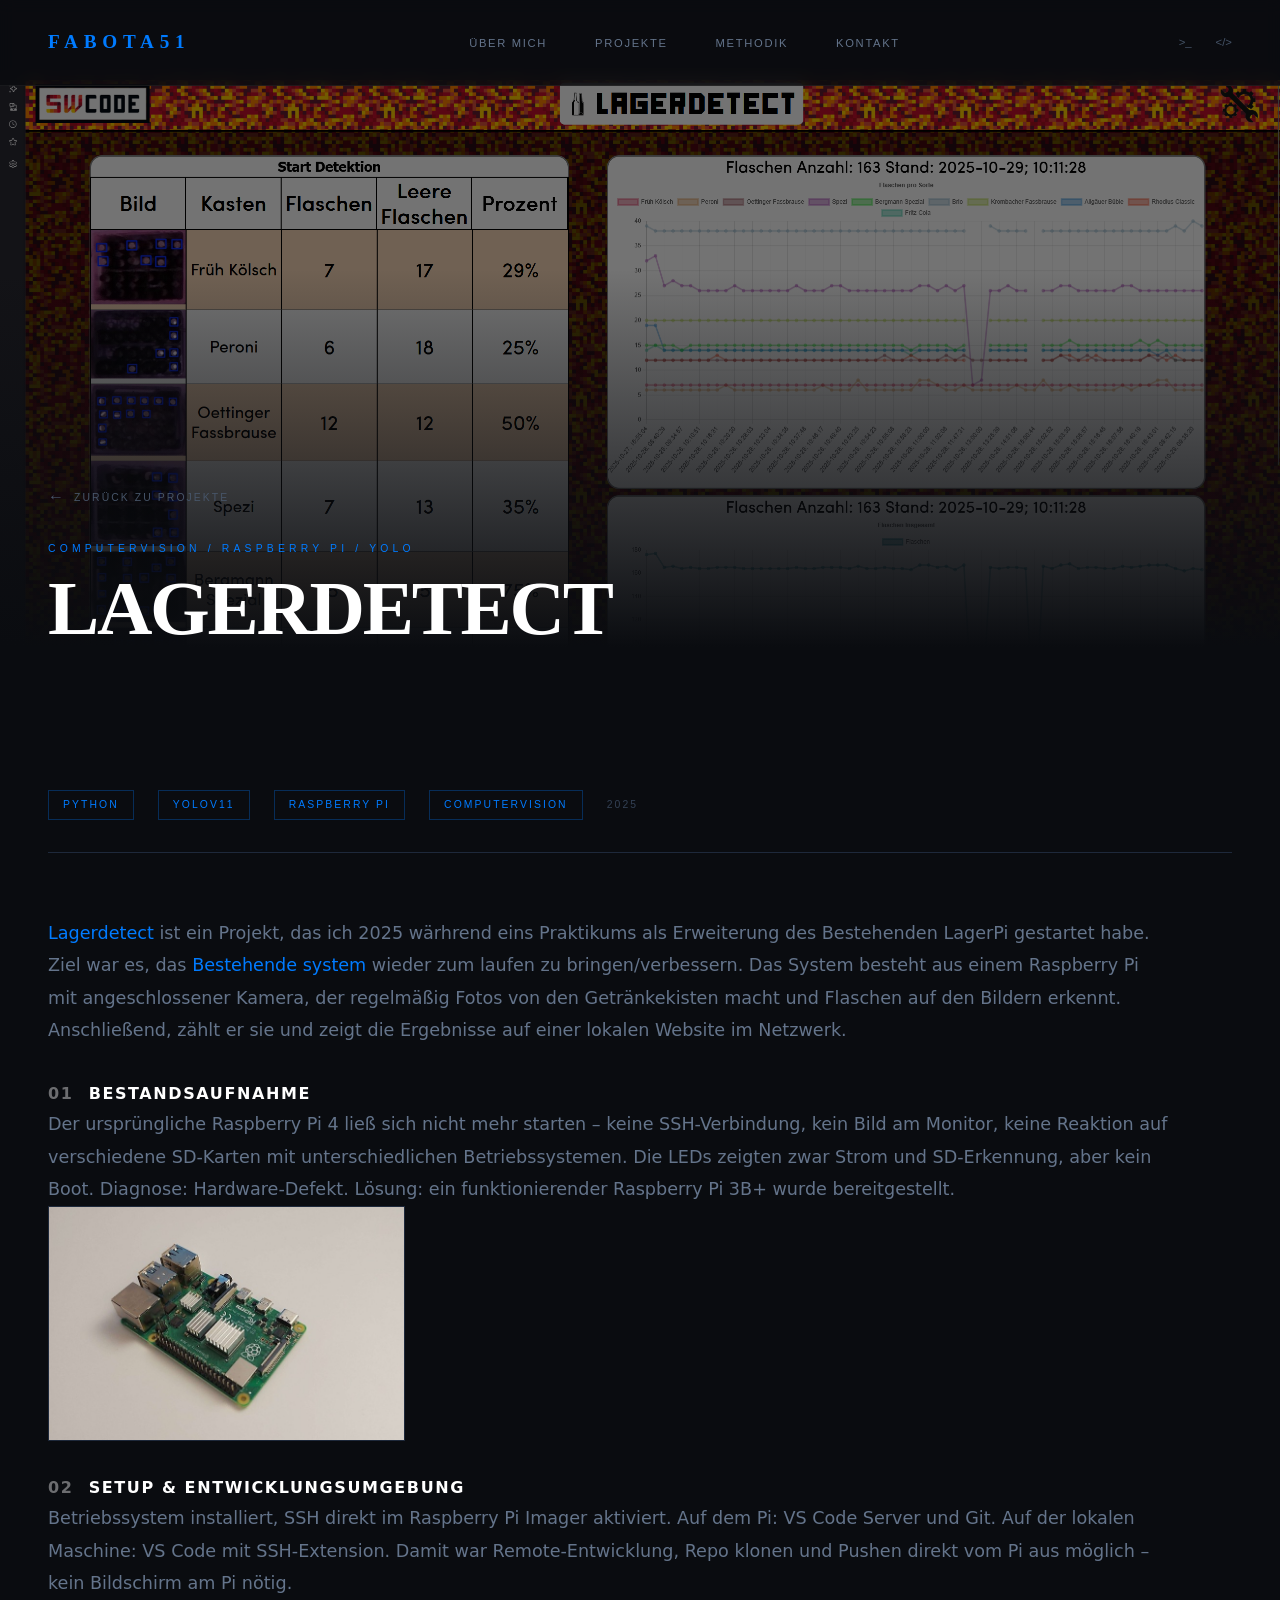
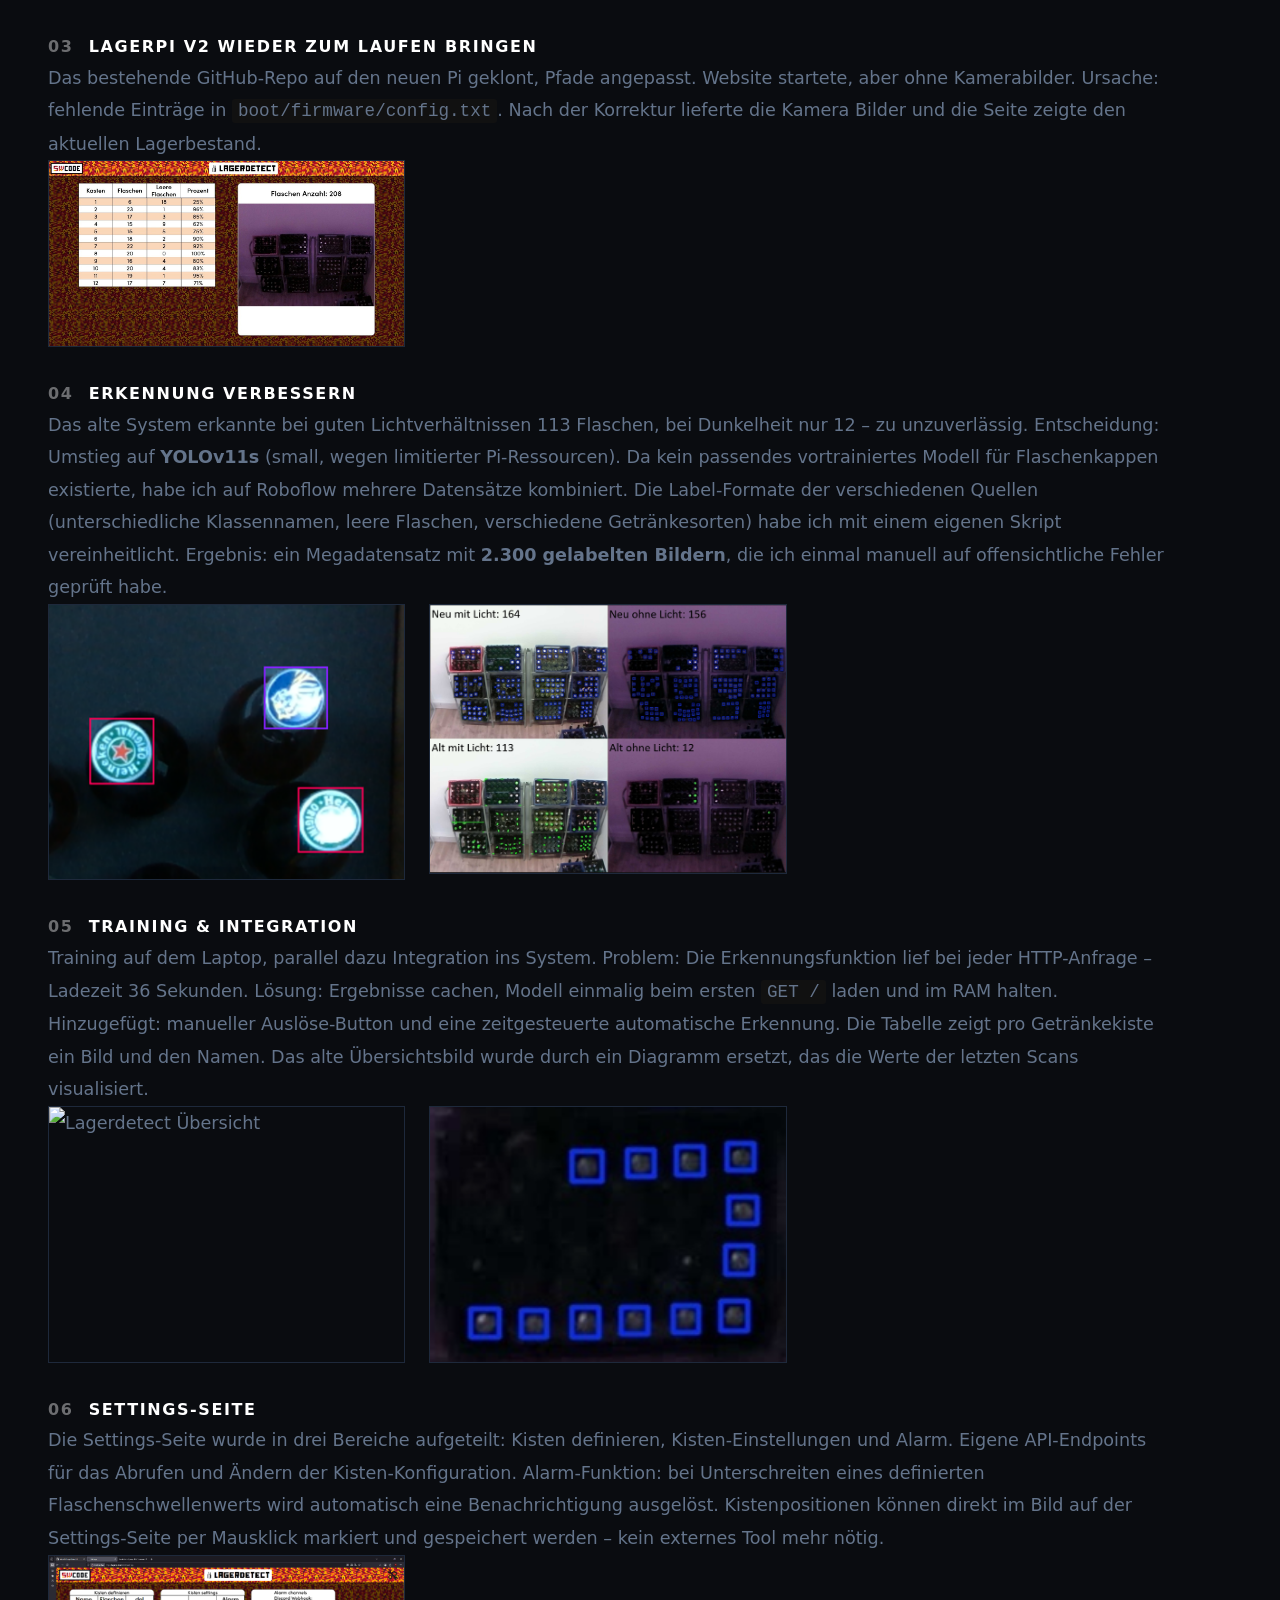
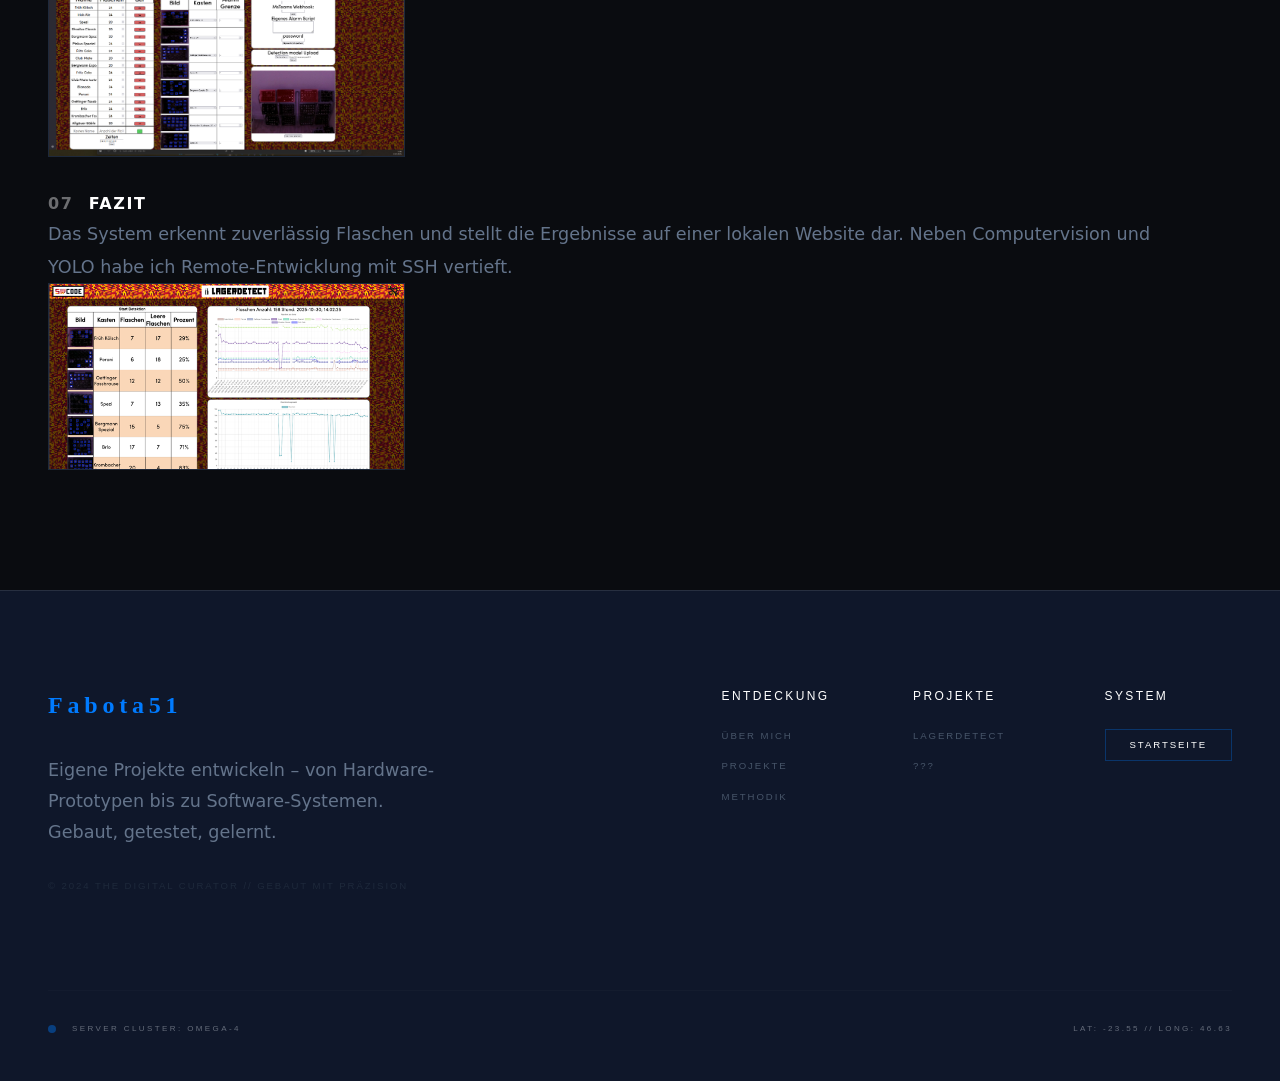
==== subpages/lagerdetect/index.html @ c2bb15b6 "First Test" ====
<!DOCTYPE html>
<html lang="de">
<head>
  <meta charset="utf-8"/>
  <meta name="viewport" content="width=device-width, initial-scale=1.0"/>
  <title>Lagerdetect — Fabota51</title>
  <link rel="stylesheet" href="../../css/style.css"/>
  <script src="../../components/include.js" defer></script>
  <style>
    .subpage-content { grid-template-columns: 1fr !important; }
    .subpage-body { max-width: 100%; }
    .subpage-images { grid-template-columns: repeat(auto-fill, minmax(290px, 1fr)) !important; }
  </style>
</head>
<body>

<div data-include="../../components/nav.html"></div>

<div class="subpage-hero">
  <img class="subpage-hero-img" src="../../images/lagerdetect.png" alt="Lagerdetect Lagererkennung"/>
  <div class="subpage-hero-overlay"></div>
  <div class="subpage-hero-content">
    <a href="/#archive" class="subpage-back">
      <span class="subpage-back-arrow">←</span> Zurück zu Projekte
    </a>
    <span class="subpage-eyebrow">Computervision / Raspberry Pi / YOLO</span>
    <h1 class="subpage-title">Lagerdetect</h1>
  </div>
</div>

<div class="subpage-content">
  <div class="subpage-meta">
    <span class="subpage-tag">Python</span>
    <span class="subpage-tag">YOLOv11</span>
    <span class="subpage-tag">Raspberry Pi</span>
    <span class="subpage-tag">Computervision</span>
    <span class="subpage-date">2025</span>
  </div>

  <div class="subpage-body">

    <p>
      <a href="https://github.com/fabota51/LagerDetectv3" style="color: #007bff;">Lagerdetect</a> ist ein Projekt, das ich 2025 wärhrend eins Praktikums als Erweiterung des Bestehenden LagerPi gestartet habe. Ziel war es, das <a href="https://github.com/Maksiom30/LagerDetectV2" style="color: #007bff;">Bestehende system</a> wieder zum laufen zu bringen/verbessern. 
      Das System besteht aus einem Raspberry Pi mit angeschlossener Kamera,
      der regelmäßig Fotos von den Getränkekisten macht und Flaschen auf den Bildern erkennt. Anschließend, 
       zählt er sie und zeigt die Ergebnisse auf einer lokalen Website im Netzwerk.

    </p>


    <!-- ── Schritt 1 ── -->
    <h3 style="margin-top:2rem; color: var(--accent, #fff); font-size:1rem; letter-spacing:.1em; text-transform:uppercase;">
      <span style="opacity:.4; margin-right:.5rem;">01</span> Bestandsaufnahme
    </h3>
    <p>
      Der ursprüngliche Raspberry Pi 4 ließ sich nicht mehr starten – keine SSH-Verbindung, kein Bild am Monitor,
      keine Reaktion auf verschiedene SD-Karten mit unterschiedlichen Betriebssystemen. Die LEDs zeigten
      zwar Strom und SD-Erkennung, aber kein Boot. Diagnose: Hardware-Defekt. Lösung: ein funktionierender
      Raspberry Pi 3B+ wurde bereitgestellt.
    </p>
    <div class="subpage-images">
      <img src="/subpages/lagerdetect/images/1.jpg" alt="Lagerdetect Übersicht"/>

    </div>

    <!-- ── Schritt 2 & 3 ── -->
    <h3 style="margin-top:2rem; color: var(--accent, #fff); font-size:1rem; letter-spacing:.1em; text-transform:uppercase;">
      <span style="opacity:.4; margin-right:.5rem;">02</span> Setup & Entwicklungsumgebung
    </h3>
    <p>
      Betriebssystem installiert, SSH direkt im Raspberry Pi Imager aktiviert. Auf dem Pi: VS Code Server und Git.
      Auf der lokalen Maschine: VS Code mit SSH-Extension. Damit war Remote-Entwicklung, Repo klonen und
      Pushen direkt vom Pi aus möglich – kein Bildschirm am Pi nötig.
    </p>


    <!-- ── Schritt 4 ── -->
    <h3 style="margin-top:2rem; color: var(--accent, #fff); font-size:1rem; letter-spacing:.1em; text-transform:uppercase;">
      <span style="opacity:.4; margin-right:.5rem;">03</span> LagerPi v2 wieder zum Laufen bringen
    </h3>
    <p>
      Das bestehende GitHub-Repo auf den neuen Pi geklont, Pfade angepasst. Website startete, aber ohne
      Kamerabilder. Ursache: fehlende Einträge in <code style="background:#111;padding:2px 6px;border-radius:3px;">boot/firmware/config.txt</code>.
      Nach der Korrektur lieferte die Kamera Bilder und die Seite zeigte den aktuellen Lagerbestand.
    </p>
    <div class="subpage-images">
      <img src="/subpages/lagerdetect/images/5.jpg" alt="Lagerdetect Übersicht"/>

    </div>

    <!-- ── Schritt 5 ── -->
    <h3 style="margin-top:2rem; color: var(--accent, #fff); font-size:1rem; letter-spacing:.1em; text-transform:uppercase;">
      <span style="opacity:.4; margin-right:.5rem;">04</span> Erkennung verbessern
    </h3>
    <p>
      Das alte System erkannte bei guten Lichtverhältnissen 113 Flaschen, bei Dunkelheit nur 12 – zu unzuverlässig.
      Entscheidung: Umstieg auf <strong>YOLOv11s</strong> (small, wegen limitierter Pi-Ressourcen).
      Da kein passendes vortrainiertes Modell für Flaschenkappen existierte, habe ich auf
      Roboflow mehrere Datensätze kombiniert. Die Label-Formate der verschiedenen Quellen
      (unterschiedliche Klassennamen, leere Flaschen, verschiedene Getränkesorten) habe ich mit
      einem eigenen Skript vereinheitlicht. Ergebnis: ein Megadatensatz mit <strong>2.300 gelabelten Bildern</strong>,
      die ich einmal manuell auf offensichtliche Fehler geprüft habe.
    </p>
    <div class="subpage-images">
      <img src="/subpages/lagerdetect/images/25.png" alt="Lagerdetect Übersicht"/>
      <img src="/subpages/lagerdetect/images/22.png" alt="Lagerdetect Übersicht"/>

    </div>

    <!-- ── Schritt 6 ── -->
    <h3 style="margin-top:2rem; color: var(--accent, #fff); font-size:1rem; letter-spacing:.1em; text-transform:uppercase;">
      <span style="opacity:.4; margin-right:.5rem;">05</span> Training & Integration
    </h3>
    <p>
      Training auf dem Laptop, parallel dazu Integration ins System. Problem: Die Erkennungsfunktion lief
      bei jeder HTTP-Anfrage – Ladezeit 36 Sekunden. Lösung: Ergebnisse cachen, Modell einmalig beim
      ersten <code style="background:#111;padding:2px 6px;border-radius:3px;">GET /</code> laden und im RAM halten.
      Hinzugefügt: manueller Auslöse-Button und eine zeitgesteuerte automatische Erkennung.
      Die Tabelle zeigt pro Getränkekiste ein Bild und den Namen. Das alte Übersichtsbild
      wurde durch ein Diagramm ersetzt, das die Werte der letzten Scans visualisiert.
    </p>

    <div class="subpage-images">
      <img src="/subpages/lagerdetect/images/23.jpg" alt="Lagerdetect Übersicht"/>
      <img src="/subpages/lagerdetect/images/12.png" alt="Lagerdetect Übersicht"/>
  
    </div>

    <!-- ── Schritt 7 ── -->
    <h3 style="margin-top:2rem; color: var(--accent, #fff); font-size:1rem; letter-spacing:.1em; text-transform:uppercase;">
      <span style="opacity:.4; margin-right:.5rem;">06</span> Settings-Seite
    </h3>
    <p>
      Die Settings-Seite wurde in drei Bereiche aufgeteilt: Kisten definieren, Kisten-Einstellungen und Alarm.
      Eigene API-Endpoints für das Abrufen und Ändern der Kisten-Konfiguration. Alarm-Funktion: bei
      Unterschreiten eines definierten Flaschenschwellenwerts wird automatisch eine Benachrichtigung ausgelöst.
      Kistenpositionen können direkt im Bild auf der Settings-Seite per Mausklick markiert und gespeichert
      werden – kein externes Tool mehr nötig.
    </p>
    <div class="subpage-images">
      <img src="/subpages/lagerdetect/images/21.png" alt="Lagerdetect Übersicht"/>
    </div>
    <!-- ── Fazit ── -->
    <h3 style="margin-top:2rem; color: var(--accent, #fff); font-size:1rem; letter-spacing:.1em; text-transform:uppercase;">
      <span style="opacity:.4; margin-right:.5rem;">07</span> Fazit
    </h3>
    <p>
      Das System erkennt zuverlässig Flaschen und stellt die Ergebnisse auf einer
      lokalen Website dar. Neben Computervision und YOLO habe ich Remote-Entwicklung mit SSH vertieft.
    </p>
    <div class="subpage-images">
      <img src="/subpages/lagerdetect/images/24.png" alt="Lagerdetect Übersicht"/>

    </div>
  </div>
</div>

<!-- ══════════════════════════════════════════════
     BILDER HINZUFÜGEN
     Lege Bilder in den Ordner: subpages/lagerdetect/images/
     Dann einfach eine neue Zeile nach dem Muster unten kopieren:
     <img src="images/DATEINAME.jpg" alt="Kurze Beschreibung"/>
     ══════════════════════════════════════════════ -->
<div class="subpage-images">

  <!-- Zeile kopieren und Dateiname + Alt-Text anpassen: -->
  <!-- <img src="images/DATEINAME.jpg" alt="Beschreibung"/> -->

</div>

<div data-include="../../components/footer.html"></div>

</body>
</html>
---- css/style.css ----
/* ============================================================
   FONT STACKS — system fonts
   headline : Georgia (editorial serif, great italic support)
   body      : system-ui stack (best native sans per platform)
   label     : Trebuchet MS (geometric sans, universally available)
   ============================================================ */
:root {
  --font-headline: Georgia, 'Times New Roman', serif;
  --font-body: system-ui, -apple-system, BlinkMacSystemFont, 'Segoe UI', Roboto, sans-serif;
  --font-label: 'Trebuchet MS', 'Gill Sans', 'Gill Sans MT', Calibri, sans-serif;
}

/* ============================================================
   RESET & BASE
   ============================================================ */
*, *::before, *::after {
  box-sizing: border-box;
  margin: 0;
  padding: 0;
}
html { scroll-behavior: smooth; }
body {
  background-color: #0a0c10;
  color: #e2e8f0;
  font-family: var(--font-body);
  overflow-x: hidden;
  line-height: 1.5;
}
::selection { background-color: #007bff; color: #fff; }
img { display: block; max-width: 100%; }
a { color: inherit; text-decoration: none; }
button { cursor: pointer; font-family: inherit; background: none; border: none; }

/* ============================================================
   ICON TEXT (replaces Material Symbols)
   ============================================================ */
.icon {
  font-family: var(--font-label);
  font-size: 0.85em;
  font-style: normal;
  line-height: 1;
  display: inline-block;
  vertical-align: middle;
  user-select: none;
}

/* ============================================================
   NAVIGATION
   ============================================================ */
.nav {
  position: fixed;
  top: 0; left: 0; right: 0;
  z-index: 50;
  display: flex;
  justify-content: space-between;
  align-items: center;
  padding: 28px 48px;
  background: rgba(10, 12, 16, 0.8);
  backdrop-filter: blur(8px);
  -webkit-backdrop-filter: blur(8px);
  border-bottom: 1px solid rgba(255, 255, 255, 0.05);
}
.nav-logo {
  font-family: var(--font-headline);
  font-size: 1.2rem;
  font-weight: 900;
  letter-spacing: 0.3em;
  color: #007bff;
  text-transform: uppercase;
}
.nav-links {
  display: none;
  align-items: center;
  gap: 48px;
  list-style: none;
}
.nav-link {
  font-family: var(--font-label);
  font-size: 0.7rem;
  text-transform: uppercase;
  letter-spacing: 0.15em;
  font-weight: 500;
  color: #64748b;
  transition: color 0.2s;
}
.nav-link:hover { color: #fff; }
.nav-link--active {
  color: #007bff;
  font-weight: 700;
  border-bottom: 1px solid #007bff;
  padding-bottom: 4px;
}
.nav-icons { display: flex; align-items: center; gap: 24px; }
.nav-icon-btn {
  color: #475569;
  transition: color 0.2s;
  display: flex;
  align-items: center;
  padding: 0;
}
.nav-icon-btn:hover { color: #007bff; }

/* ============================================================
   BUTTONS
   ============================================================ */
.btn {
  display: inline-flex;
  align-items: center;
  gap: 10px;
  font-family: var(--font-label);
  font-size: 0.72rem;
  text-transform: uppercase;
  letter-spacing: 0.15em;
  font-weight: 700;
  padding: 16px 32px;
  border-radius: 8px;
  transition: all 0.3s cubic-bezier(0.16, 1, 0.3, 1);
  cursor: pointer;
  border: none;
}
.btn-primary { background: #007bff; color: #fff; }
.btn-primary:hover {
  transform: translateY(-2px);
  box-shadow: 0 10px 30px rgba(0, 123, 255, 0.4);
}
.btn-outline {
  background: transparent;
  color: #94a3b8;
  border: 1px solid #334155;
}
.btn-outline:hover { background: #1e293b; }

/* ============================================================
   HERO
   ============================================================ */
.hero {
  position: relative;
  min-height: 100vh;
  display: flex;
  align-items: center;
  padding: 104px 32px 64px;
  overflow: hidden;
  background: #0a0c10;
  border-bottom: 1px solid rgba(255, 255, 255, 0.07);
}
.hero-inner {
  position: relative;
  z-index: 1;
  width: 100%;
  max-width: 1280px;
  margin: 0 auto;
  display: grid;
  grid-template-columns: 1fr;
  gap: 48px;
  align-items: center;
}
.hero-eyebrow {
  font-family: var(--font-label);
  font-size: 0.7rem;
  font-weight: 700;
  text-transform: uppercase;
  letter-spacing: 0.4em;
  color: #007bff;
  display: block;
  margin-bottom: 24px;
}
.hero-headline {
  font-family: var(--font-headline);
  font-size: clamp(3rem, 9vw, 6rem);
  font-weight: 900;
  letter-spacing: -0.04em;
  line-height: 0.9;
  color: #fff;
  margin-bottom: 32px;
}
.hero-headline .accent { color: #00d4ff; font-style: italic; }
.hero-body {
  font-size: clamp(1rem, 2vw, 1.35rem);
  line-height: 1.7;
  color: #64748b;
  max-width: 480px;
  margin-bottom: 48px;
}
.hero-actions { display: flex; flex-wrap: wrap; gap: 24px; }
.hero-media { display: none; position: relative; height: 600px; }

/* ============================================================
   POLAROID FRAME
   ============================================================ */
.polaroid-frame {
  background: #1e293b;
  padding: 12px 12px 48px;
  box-shadow: 0 10px 30px -5px rgba(0, 0, 0, 0.5);
  transition: all 0.5s cubic-bezier(0.16, 1, 0.3, 1);
  border: 1px solid rgba(255, 255, 255, 0.05);
}
.polaroid-frame:hover {
  transform: translateY(-8px) rotate(0deg) scale(1.02) !important;
  box-shadow: 0 20px 40px -10px rgba(0, 0, 0, 0.6);
  z-index: 20;
  border-color: #007bff;
}
.hero-media .polaroid-frame {
  position: absolute;
  inset: 0;
  width: 100%;
  height: 100%;
  transform: rotate(2deg);
}
.hero-media .polaroid-frame img {
  width: 100%;
  height: 100%;
  object-fit: cover;
  filter: brightness(0.9) contrast(1.1);
}
.polaroid-caption {
  position: absolute;
  bottom: 16px;
  left: 16px;
  font-family: var(--font-label);
  font-size: 0.6rem;
  letter-spacing: 0.2em;
  color: #475569;
  text-transform: uppercase;
}

/* ============================================================
   VISION / ABOUT
   ============================================================ */
.section-vision {
  padding: 128px 48px;
  background: #0f172a;
  border-bottom: 1px solid rgba(255, 255, 255, 0.07);
}
.vision-grid {
  max-width: 1280px;
  margin: 0 auto;
  display: grid;
  grid-template-columns: 1fr;
  gap: 96px;
  align-items: center;
}
.vision-portrait-wrap { position: relative; }
.vision-portrait-img {
  aspect-ratio: 4 / 5;
  overflow: hidden;
  border-radius: 8px;
  background: #0a0c10;
}
.vision-portrait-img img {
  width: 100%;
  height: 100%;
  object-fit: cover;
  opacity: 0.8;
  mix-blend-mode: luminosity;
  transition: mix-blend-mode 0.7s, opacity 0.7s;
}
.vision-portrait-img img:hover { mix-blend-mode: normal; opacity: 1; }
.vision-card {
  position: absolute;
  bottom: -48px;
  right: -24px;
  padding: 32px;
  background: rgba(10, 12, 16, 0.85);
  backdrop-filter: blur(16px);
  -webkit-backdrop-filter: blur(16px);
  border-radius: 8px;
  border: 1px solid rgba(51, 65, 85, 0.3);
  max-width: 280px;
  box-shadow: 0 25px 50px -12px rgba(0, 0, 0, 0.5);
}
.vision-card h4 {
  font-family: var(--font-headline);
  font-size: 1.5rem;
  font-weight: 700;
  letter-spacing: -0.02em;
  color: #fff;
  margin-bottom: 16px;
}
.vision-card p {
  color: #64748b;
  font-size: 0.875rem;
  line-height: 1.6;
  margin-bottom: 24px;
}
.vision-card-rule { display: flex; align-items: center; gap: 8px; }
.vision-card-rule-line {
  width: 32px;
  height: 1px;
  background: #007bff;
  display: block;
  flex-shrink: 0;
}
.vision-card-rule-label {
  font-family: var(--font-label);
  font-size: 0.6rem;
  text-transform: uppercase;
  letter-spacing: 0.2em;
  color: #007bff;
}
.vision-text {
  display: flex;
  flex-direction: column;
  gap: 32px;
  padding-top: 64px;
}
.vision-eyebrow {
  font-family: var(--font-label);
  font-size: 0.7rem;
  text-transform: uppercase;
  letter-spacing: 0.5em;
  color: #475569;
}
.vision-headline {
  font-family: var(--font-headline);
  font-size: clamp(2rem, 4vw, 3.2rem);
  font-weight: 800;
  letter-spacing: -0.03em;
  text-transform: uppercase;
  color: #fff;
}
.vision-headline .accent { color: #00d4ff; font-style: italic; }
.vision-body { font-size: 1.1rem; line-height: 1.8; color: #64748b; }
.vision-stats {
  display: grid;
  grid-template-columns: 1fr 1fr;
  gap: 24px;
  padding-top: 32px;
}
.vision-stat { border-top: 1px solid #334155; padding-top: 24px; }
.vision-stat-label {
  font-family: var(--font-label);
  font-size: 0.7rem;
  text-transform: uppercase;
  letter-spacing: 0.1em;
  color: #007bff;
  font-weight: 700;
  display: block;
  margin-bottom: 8px;
}
.vision-stat-value {
  font-family: var(--font-headline);
  font-size: 1.2rem;
  font-weight: 700;
  text-transform: uppercase;
  color: #fff;
}
.vision-metrics {
  display: flex;
  gap: 64px;
  border-top: 1px solid rgba(51, 65, 85, 0.5);
  padding-top: 40px;
}
.vision-metric-num {
  font-family: var(--font-label);
  font-size: 1.875rem;
  font-weight: 700;
  color: #fff;
}
.vision-metric-label {
  font-family: var(--font-label);
  font-size: 0.6rem;
  text-transform: uppercase;
  letter-spacing: 0.2em;
  color: #475569;
  margin-top: 4px;
}

/* ============================================================
   PROJECTS TIMELINE
   ============================================================ */
.section-projects {
  background: #0a0c10;
  padding: 192px 48px;
  position: relative;
  overflow: hidden;
  border-bottom: 1px solid rgba(255, 255, 255, 0.07);
}
.section-projects::before {
  content: 'WORKS';
  position: absolute;
  top: 0; right: 0;
  padding: 96px;
  font-family: var(--font-label);
  font-size: clamp(8rem, 22vw, 25rem);
  font-weight: 700;
  color: #fff;
  opacity: 0.025;
  text-transform: uppercase;
  line-height: 1;
  pointer-events: none;
  user-select: none;
}
.projects-inner {
  max-width: 960px;
  margin: 0 auto;
  display: flex;
  flex-direction: column;
  align-items: center;
}
.projects-header {
  text-align: center;
  margin-bottom: 192px;
  position: relative;
  z-index: 1;
}
.projects-eyebrow {
  font-family: var(--font-label);
  font-size: 0.7rem;
  text-transform: uppercase;
  letter-spacing: 1em;
  color: #007bff;
}
.projects-headline {
  font-family: var(--font-headline);
  font-size: clamp(2.5rem, 6vw, 3.75rem);
  font-weight: 900;
  text-transform: uppercase;
  letter-spacing: -0.03em;
  color: #fff;
  margin-top: 24px;
}
.projects-sub {
  margin-top: 32px;
  display: flex;
  align-items: center;
  justify-content: center;
  gap: 16px;
}
.projects-sub-line {
  height: 1px;
  width: 32px;
  background: rgba(0, 123, 255, 0.4);
  display: block;
}
.projects-sub-text {
  font-family: var(--font-label);
  font-size: 0.6rem;
  font-style: italic;
  text-transform: uppercase;
  letter-spacing: 0.2em;
  color: #334155;
}
.project-timeline {
  position: relative;
  width: 100%;
  display: flex;
  flex-direction: column;
  align-items: center;
}
.project-timeline-line {
  position: absolute;
  left: 50%;
  transform: translateX(-50%);
  height: 100%;
  width: 1px;
  background: rgba(0, 123, 255, 0.1);
  background-color: #94a3b8;
  z-index: 0;
}
.project-item {
  position: relative;
  width: 100%;
  display: flex;
  margin-bottom: 48px;
  z-index: 10;
}
.project-item--right { justify-content: flex-end; z-index: 20; }
.project-item:nth-child(3) { z-index: 30; }
.project-item:nth-child(4) { z-index: 40; }
.project-item-inner { width: 100%; perspective: 2000px; }
.project-card {
  background: #0f172a;
  border: 1px solid rgba(51, 65, 85, 0.4);
  padding: 8px;
  box-shadow: 0 0 50px rgba(0, 0, 0, 0.8);
  transition: transform 0.7s cubic-bezier(0.16, 1, 0.3, 1),
              z-index 0.7s;
  position: relative;
  border-radius: 4px;
}
.project-card--tilt-left  { transform: rotate(-4deg); }
.project-card--tilt-right { transform: rotate(3deg); }
.project-card:hover {
  transform: rotate(0deg) scale(1.05) !important;
  z-index: 50;
  position: relative;
}
.project-card-date {
  position: absolute;
  z-index: 20;
  font-family: var(--font-label);
  font-size: 0.6rem;
  color: #007bff;
  background: rgba(10, 12, 16, 0.85);
  padding: 4px 8px;
  letter-spacing: 0.2em;
  border: 1px solid rgba(0, 123, 255, 0.2);
  top: 16px;
}
.project-item--left  .project-card-date { right: 16px; }
.project-item--right .project-card-date { left: 16px; }
.project-card-img {
  width: 100%;
  height: 450px;
  object-fit: cover;
  filter: grayscale(1) brightness(0.75);
  transition: filter 0.7s;
  display: block;
}
.project-card-img--short { height: 400px; }
.project-card:hover .project-card-img { filter: grayscale(0) brightness(1); }
.project-card-info { padding: 32px; }
.project-card-title {
  font-family: var(--font-headline);
  font-size: 1.5rem;
  font-weight: 700;
  text-transform: uppercase;
  letter-spacing: 0.1em;
  color: #fff;
  transition: color 0.3s;
}
.project-card:hover .project-card-title { color: #00d4ff; }
.project-card-tag {
  font-family: var(--font-label);
  font-size: 0.6rem;
  text-transform: uppercase;
  color: #475569;
  margin-top: 16px;
  letter-spacing: 0.3em;
}

/* ============================================================
   TICKER
   ============================================================ */
.section-ticker {
  padding: 40px 48px;
  border-top: 1px solid rgba(0, 123, 255, 0.1);
  border-bottom: 1px solid rgba(0, 123, 255, 0.1);
  background: #0f172a;
  overflow: hidden;
}
.ticker-content {
  display: flex;
  gap: 96px;
  font-family: var(--font-label);
  font-size: 0.6rem;
  text-transform: uppercase;
  color: #334155;
  letter-spacing: 0.4em;
  white-space: nowrap;
}

/* ============================================================
   METHODOLOGY
   ============================================================ */
.section-methodology {
  padding: 128px 48px;
  background: #0f172a;
  overflow: hidden;
  border-bottom: 1px solid rgba(255, 255, 255, 0.07);
}
.methodology-inner {
  max-width: 1280px;
  margin: 0 auto;
  border-left: 1px solid #1e293b;
  padding-left: 48px;
}
.methodology-eyebrow {
  font-family: var(--font-label);
  font-size: 0.7rem;
  font-weight: 700;
  text-transform: uppercase;
  letter-spacing: 0.4em;
  color: #007bff;
  display: block;
  margin-bottom: 48px;
}
.methodology-items { display: flex; flex-direction: column; gap: 128px; }
.methodology-item { position: relative; }
.methodology-num {
  position: absolute;
  left: -48px;
  top: 0;
  font-family: var(--font-headline);
  font-size: 3.75rem;
  font-weight: 100;
  color: #1e293b;
  line-height: 1;
  transition: color 0.5s;
  user-select: none;
}
.methodology-item:hover .methodology-num { color: #00d4ff; }
.methodology-title {
  font-family: var(--font-headline);
  font-size: 2.25rem;
  font-weight: 700;
  text-transform: uppercase;
  color: #fff;
  margin-bottom: 24px;
}
.methodology-body { max-width: 640px; font-size: 1.2rem; line-height: 1.75; color: #64748b; }

/* ============================================================
   CTA
   ============================================================ */
.section-cta {
  padding: 160px 32px;
  text-align: center;
  position: relative;
  overflow: hidden;
  background: #0a0c10;
  border-bottom: 1px solid rgba(255, 255, 255, 0.07);
}
.cta-glow {
  position: absolute;
  top: 0;
  left: 50%;
  transform: translateX(-50%);
  width: 800px;
  height: 400px;
  background: rgba(0, 123, 255, 0.1);
  border-radius: 50%;
  filter: blur(120px);
  pointer-events: none;
}
.cta-inner { position: relative; z-index: 1; max-width: 896px; margin: 0 auto; }
.cta-headline {
  font-family: var(--font-headline);
  font-size: clamp(3rem, 8vw, 6rem);
  font-weight: 900;
  letter-spacing: -0.03em;
  text-transform: uppercase;
  color: #fff;
  margin-bottom: 48px;
  line-height: 0.95;
}
.cta-headline .accent { color: #00d4ff; font-style: italic; }
.cta-link { display: inline-flex; align-items: center; gap: 24px; }
.cta-link-text {
  font-family: var(--font-headline);
  font-size: 1.875rem;
  font-weight: 700;
  text-transform: uppercase;
  border-bottom: 4px solid #007bff;
  color: #fff;
  transition: border-color 0.3s;
  padding-bottom: 2px;
}
.cta-link:hover .cta-link-text { border-color: #00d4ff; }
.cta-arrow {
  font-size: 2.5rem;
  font-family: var(--font-body);
  color: #007bff;
  transition: transform 0.3s cubic-bezier(0.16, 1, 0.3, 1);
  line-height: 1;
}
.cta-link:hover .cta-arrow { transform: translateX(16px); }

/* ============================================================
   FOOTER
   ============================================================ */
.footer {
  background: #0f172a;
  padding: 96px 48px 48px;
  border-top: 1px solid rgba(255, 255, 255, 0.1);
}
.footer-top {
  max-width: 1280px;
  margin: 0 auto;
  display: flex;
  flex-direction: column;
  gap: 64px;
  margin-bottom: 96px;
}
.footer-brand-name {
  font-family: var(--font-headline);
  font-size: 1.5rem;
  font-weight: 900;
  letter-spacing: 0.2em;
  color: #007bff;
  margin-bottom: 32px;
}
.footer-brand-desc {
  color: #64748b;
  font-size: 1.1rem;
  line-height: 1.75;
  max-width: 400px;
  margin-bottom: 32px;
}
.footer-brand-copy {
  font-family: var(--font-label);
  font-size: 0.6rem;
  text-transform: uppercase;
  letter-spacing: 0.2em;
  color: #1e293b;
}
.footer-cols {
  display: grid;
  grid-template-columns: repeat(2, 1fr);
  gap: 64px;
}
.footer-col-title {
  font-family: var(--font-label);
  font-size: 0.75rem;
  text-transform: uppercase;
  letter-spacing: 0.2em;
  color: #fff;
  margin-bottom: 24px;
}
.footer-col-links { list-style: none; display: flex; flex-direction: column; gap: 16px; }
.footer-col-link {
  font-family: var(--font-label);
  font-size: 0.6rem;
  text-transform: uppercase;
  letter-spacing: 0.2em;
  color: #475569;
  transition: color 0.2s;
  display: block;
}
.footer-col-link:hover { color: #007bff; }
.footer-system-btn {
  display: inline-block;
  font-family: var(--font-label);
  font-size: 0.6rem;
  text-transform: uppercase;
  letter-spacing: 0.2em;
  color: #fff;
  border: 1px solid rgba(0, 123, 255, 0.3);
  padding: 8px 24px;
  transition: border-color 0.2s;
  text-align: center;
}
.footer-system-btn:hover { border-color: #007bff; }
.footer-bottom {
  max-width: 1280px;
  margin: 0 auto;
  border-top: 1px solid rgba(255, 255, 255, 0.05);
  padding-top: 32px;
  display: flex;
  justify-content: space-between;
  align-items: center;
  opacity: 0.4;
}
.footer-status {
  display: flex;
  align-items: center;
  gap: 16px;
  font-family: var(--font-label);
  font-size: 0.5rem;
  text-transform: uppercase;
  letter-spacing: 0.3em;
}
.footer-status-dot {
  width: 8px;
  height: 8px;
  border-radius: 50%;
  background: #007bff;
  animation: pulse 2s infinite;
  flex-shrink: 0;
}
@keyframes pulse { 0%, 100% { opacity: 1; } 50% { opacity: 0.3; } }
.footer-coordinates {
  font-family: var(--font-label);
  font-size: 0.5rem;
  text-transform: uppercase;
  letter-spacing: 0.3em;
}

/* ============================================================
   RESPONSIVE
   ============================================================ */
@media (min-width: 768px) {
  .nav-links { display: flex; }

  /* project timeline left/right split */
  .project-item--right { margin-top: -120px; }
  .project-item--left  .project-item-inner { width: 60%; padding-right: 64px; }
  .project-item--right .project-item-inner { width: 60%; padding-left: 80px; }

  .methodology-inner { padding-left: 96px; }
  .methodology-num { left: -96px; }

  .footer-top { flex-direction: row; justify-content: space-between; align-items: flex-start; }
  .footer-cols { grid-template-columns: repeat(3, 1fr); }

  .vision-card { right: -48px; }
}
@media (min-width: 1024px) {
  .hero-inner { grid-template-columns: 1fr 340px; }
  .hero-media { display: block; }
  .vision-grid { grid-template-columns: 1fr 1fr; }
  .vision-text { padding-top: 0; }
}

/* ============================================================
   PROJECT CARD AS ANCHOR
   ============================================================ */
a.project-card {
  display: block;
  color: inherit;
  text-decoration: none;
}

/* ============================================================
   SUBPAGE — PROJECT DETAIL
   ============================================================ */
.subpage-hero {
  position: relative;
  min-height: 70vh;
  display: flex;
  align-items: flex-end;
  overflow: hidden;
  margin-top: 80px;
}
.subpage-hero-img {
  position: absolute;
  inset: 0;
  width: 100%;
  height: 100%;
  object-fit: cover;
  filter: brightness(0.45);
}
.subpage-hero-overlay {
  position: absolute;
  inset: 0;
  background: linear-gradient(to top, #0a0c10 10%, transparent 70%);
}
.subpage-hero-content {
  position: relative;
  z-index: 1;
  padding: 64px 48px;
  max-width: 1280px;
  width: 100%;
  margin: 0 auto;
}
.subpage-back {
  display: inline-flex;
  align-items: center;
  gap: 8px;
  font-family: var(--font-label);
  font-size: 0.65rem;
  text-transform: uppercase;
  letter-spacing: 0.2em;
  color: #475569;
  margin-bottom: 32px;
  transition: color 0.2s;
}
.subpage-back:hover { color: #007bff; }
.subpage-back-arrow { font-size: 1rem; }
.subpage-eyebrow {
  font-family: var(--font-label);
  font-size: 0.65rem;
  text-transform: uppercase;
  letter-spacing: 0.4em;
  color: #007bff;
  display: block;
  margin-bottom: 16px;
}
.subpage-title {
  font-family: var(--font-headline);
  font-size: clamp(2.5rem, 6vw, 5rem);
  font-weight: 900;
  letter-spacing: -0.03em;
  line-height: 0.95;
  color: #fff;
  text-transform: uppercase;
}
.subpage-content {
  max-width: 1280px;
  margin: 0 auto;
  padding: 80px 48px 120px;
  display: grid;
  grid-template-columns: 1fr;
  gap: 64px;
}
.subpage-meta {
  display: flex;
  flex-wrap: wrap;
  gap: 24px;
  align-items: center;
  padding-bottom: 32px;
  border-bottom: 1px solid #1e293b;
}
.subpage-tag {
  font-family: var(--font-label);
  font-size: 0.65rem;
  text-transform: uppercase;
  letter-spacing: 0.2em;
  color: #007bff;
  border: 1px solid rgba(0,123,255,0.3);
  padding: 6px 14px;
}
.subpage-date {
  font-family: var(--font-label);
  font-size: 0.65rem;
  text-transform: uppercase;
  letter-spacing: 0.2em;
  color: #334155;
}
.subpage-body {
  font-size: 1.1rem;
  line-height: 1.85;
  color: #64748b;
  max-width: 720px;
}
.subpage-body p + p { margin-top: 20px; }
.subpage-images {
  display: grid;
  grid-template-columns: 1fr;
  gap: 24px;
}
.subpage-images img {
  width: 100%;
  object-fit: cover;
  border: 1px solid #1e293b;
  display: block;
}
@media (min-width: 768px) {
  .subpage-content { grid-template-columns: 1fr 1fr; }
  .subpage-meta { grid-column: span 2; }
}
@media (min-width: 1024px) {
  .subpage-images { grid-template-columns: 1fr 1fr; }
}
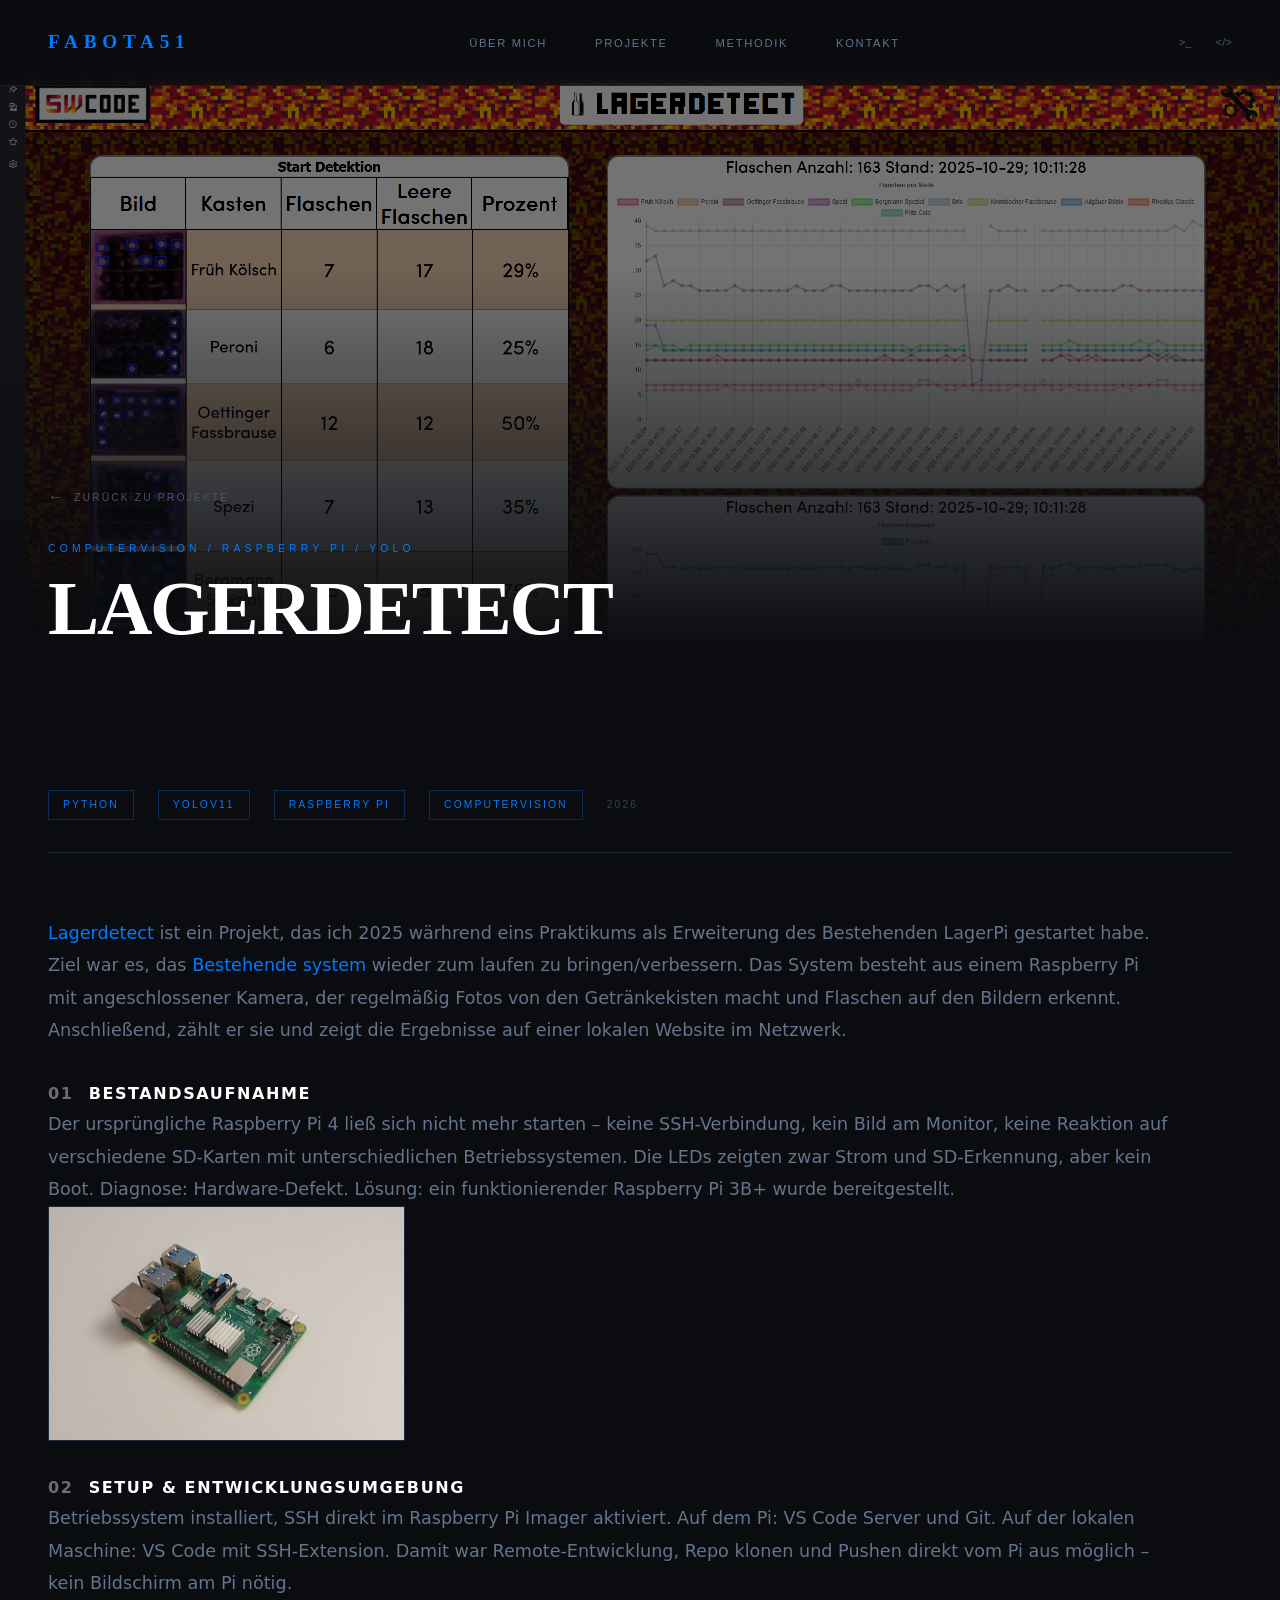
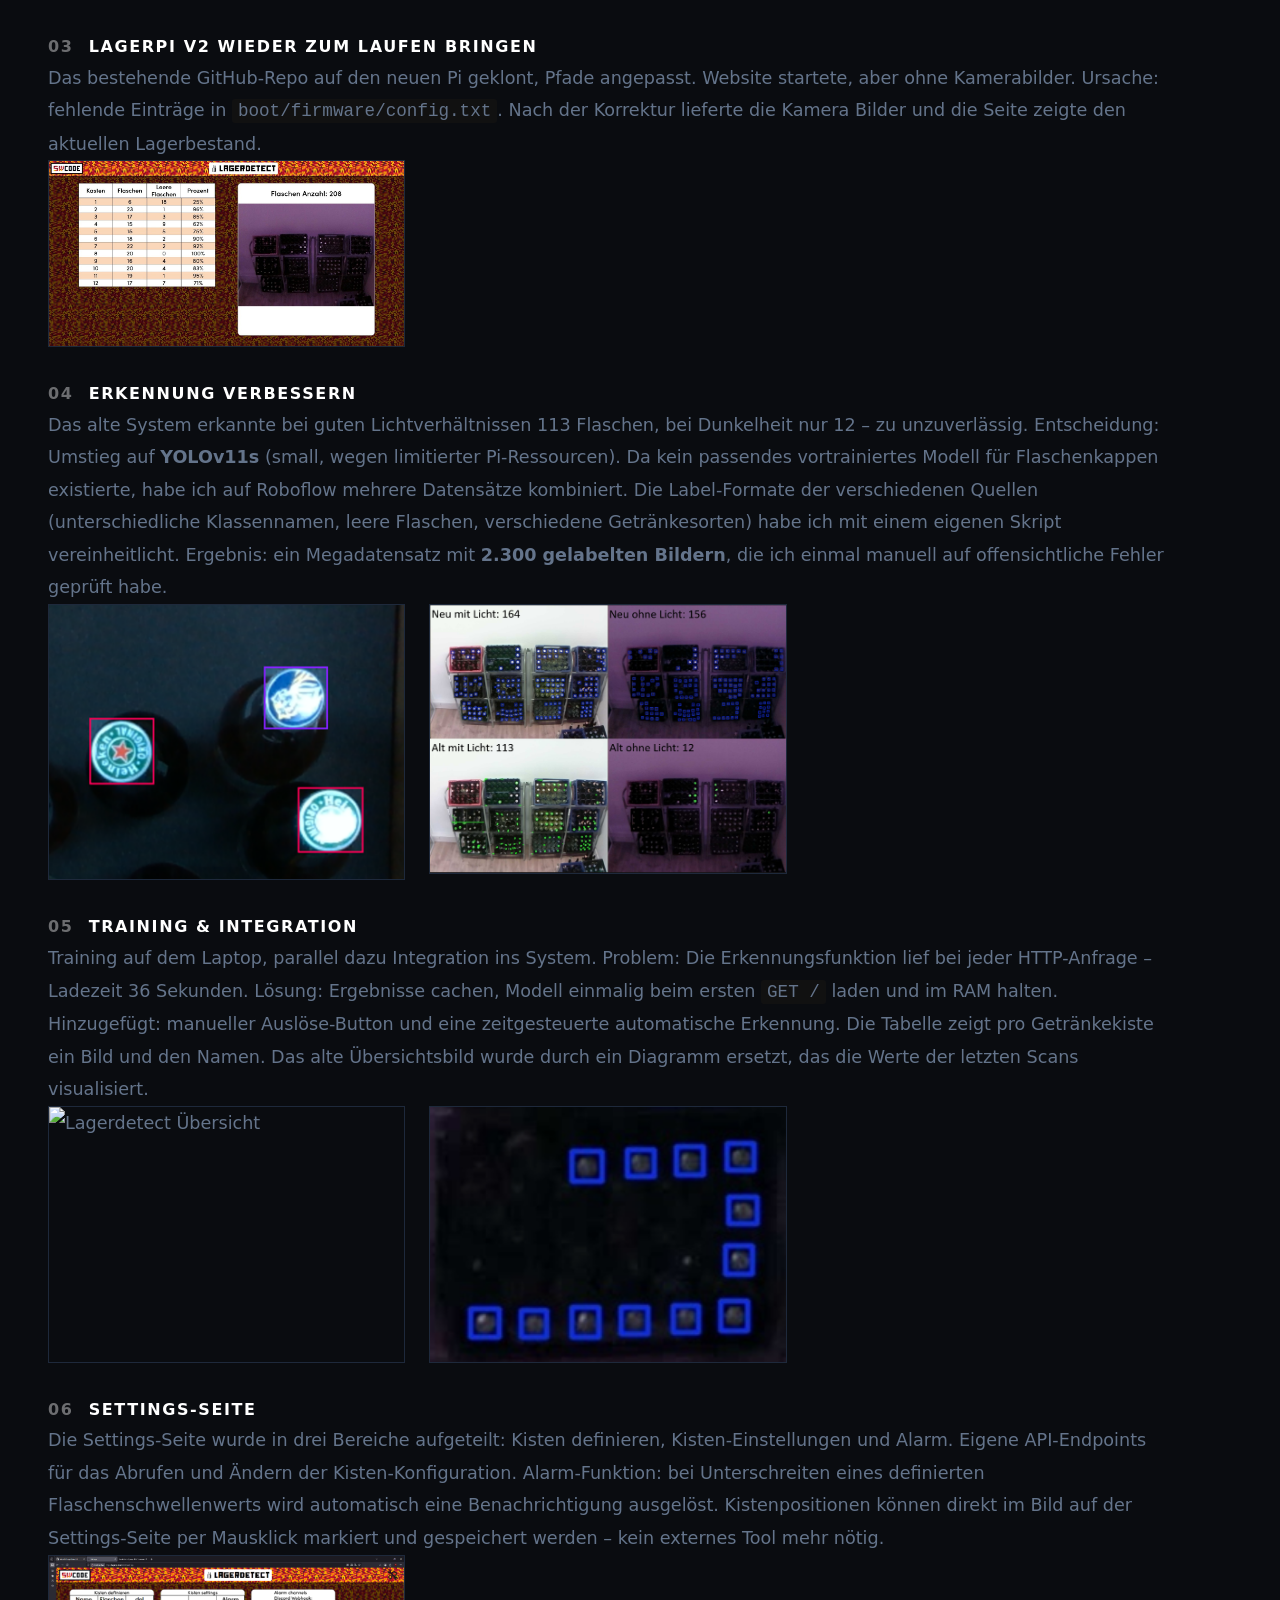
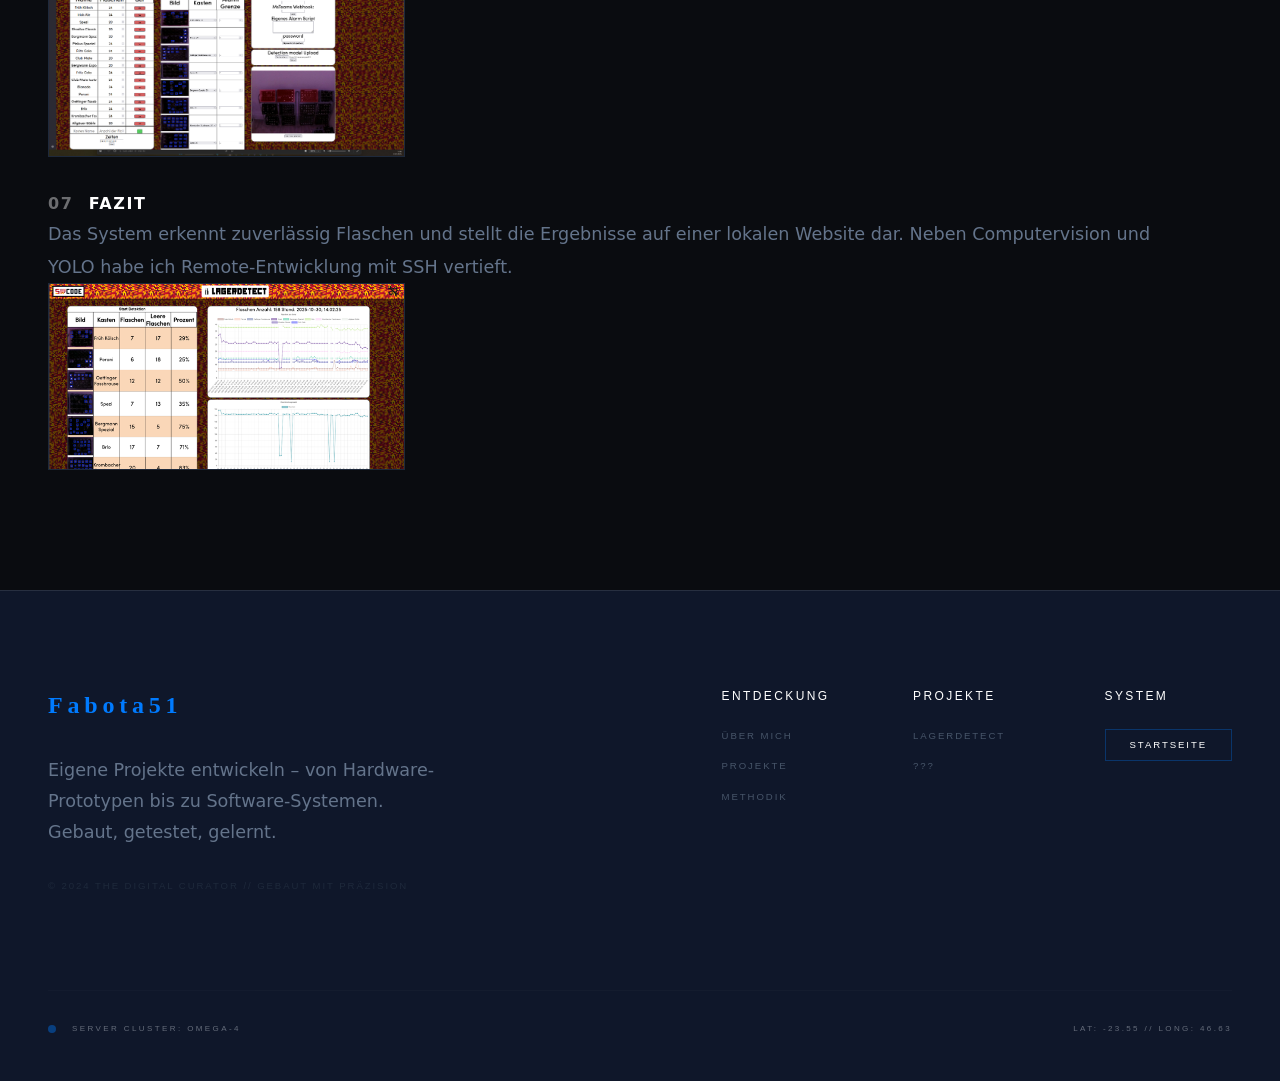
==== commit bbd0b6f2: "Pong-Window-Project" ====
--- a/subpages/lagerdetect/index.html
+++ b/subpages/lagerdetect/index.html
@@ -34,7 +34,7 @@
     <span class="subpage-tag">YOLOv11</span>
     <span class="subpage-tag">Raspberry Pi</span>
     <span class="subpage-tag">Computervision</span>
-    <span class="subpage-date">2025</span>
+    <span class="subpage-date">2026</span>
   </div>
 
   <div class="subpage-body">
